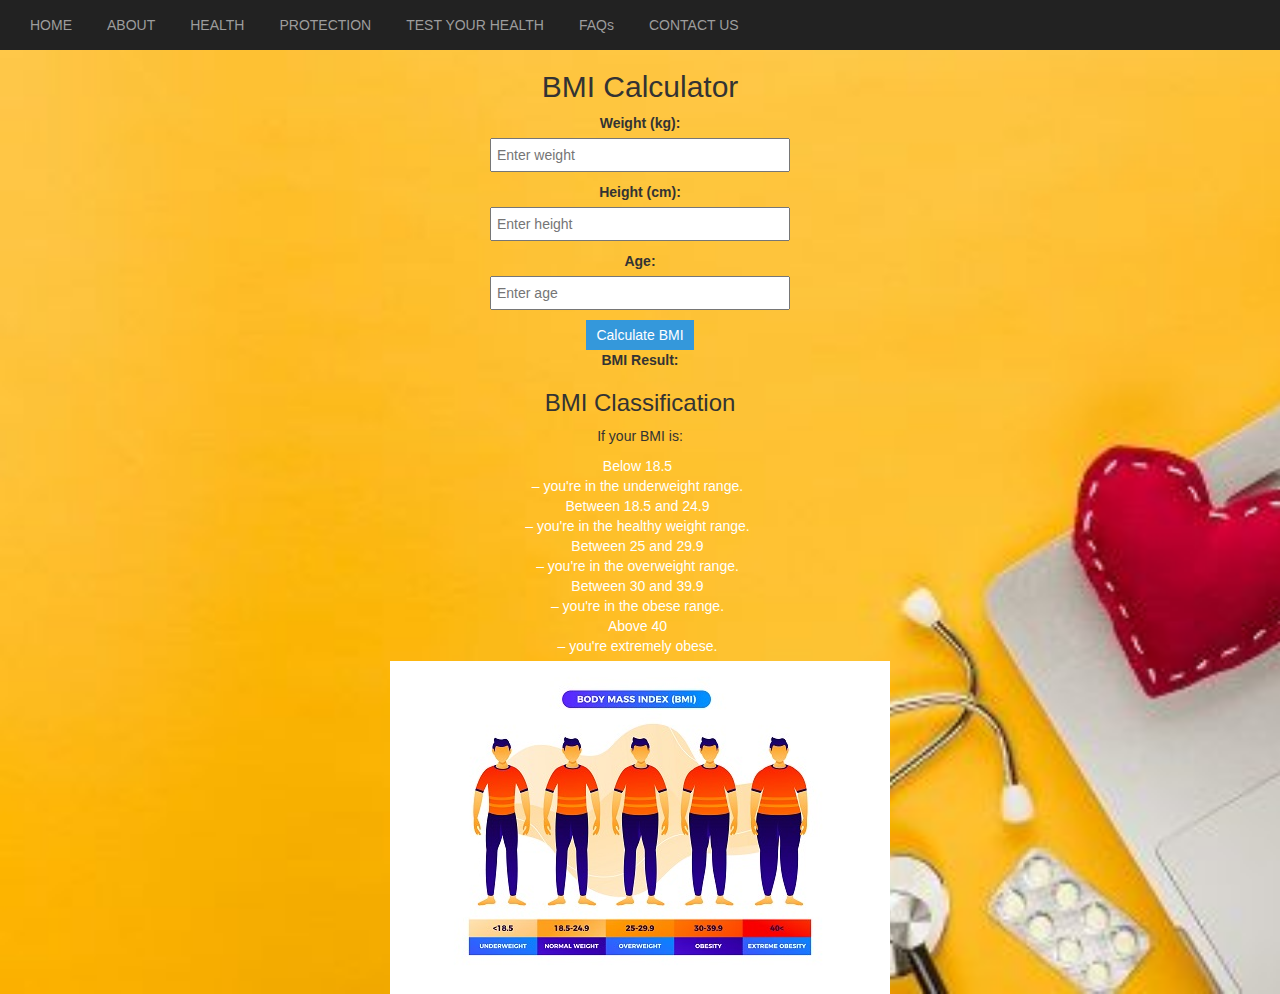
==== bmi.html @ 41a97662 "Add files via upload" ====
<!DOCTYPE html>
<html>
<head>
    <title>BMI Calculator</title>
    <meta charset="utf-8">
    <meta name="viewport" content="width=device-width, initial-scale=1">

    <link rel="stylesheet" href="https://maxcdn.bootstrapcdn.com/bootstrap/3.4.0/css/bootstrap.min.css">
    <link href="https://fonts.googleapis.com/css?family=Cinzel+Decorative&amp;display=swap" rel="stylesheet">

    <link rel="stylesheet" href="https://cdnjs.cloudflare.com/ajax/libs/font-awesome/4.7.0/css/font-awesome.min.css">

    <link rel="stylesheet" type="text/css" href="style.css">

    <link rel="stylesheet" href="style.css">
    <style>
        body {
            font-family: Arial, sans-serif;
        }
        .calculator {
            width: 300px;
            margin: 0 auto;
        }
        label {
            display: block;
            margin-bottom: 5px;
        }
        input {
            width: 100%;
            padding: 5px;
            margin-bottom: 10px;
        }
        button {
            padding: 5px 10px;
            background-color: #3498db;
            color: #fff;
            border: none;
            cursor: pointer;
        }
    </style>
</head>
<body>
    <nav class="navbar-inverse my_nav_bar">
        <div class="navbar-header">
            <button type="button" class="navbar-toggle" data-toggle="collapse" data-target="#myNavbar">
                <span class="icon-bar"></span>
                <span class="icon-bar"></span>HEALTH FIT GO</a>

        </div>

        <div class="collapse navbar-collapse" id="myNavbar">
            <ul class="nav navbar-nav">
                <li><a href="index.html">HOME</a></li>
                <li><a href="about.html">ABOUT</a></li>
                <li><a href="">HEALTH</a>
                  <ul>
                    <li><a href="wihealth.html">What is health?</a></li>
                    <li><a href="heallife.html">How to Live Healthy Life?</a></li>
                  </ul>
                </li>
                <li><a href="">PROTECTION</a>
                    <ul>
                        <li><a href="fa.html">First Aid</a></li>
                        <li><a href="mk.html">Mask</a></li>
                        <li><a href="prot.html">Vaccination</a></li>
                    </ul>
                </li>
                <li><a href="">TEST YOUR HEALTH</a>
                    <ul>
                        <li><a href="bmi.html">Physical Health</a></li>
                        <li><a href="mh.html">Mental Health</a></li>
                      </ul>
                </li>
                <li><a href="faq.html">FAQs</a></li>
                <li><a href="contact.html">CONTACT US</a></li>
            </ul>
        </div>

    </nav>
    <center>
     <div class="calculator">
        <h2>BMI Calculator</h2>
        <label for="weight">Weight (kg):</label>
        <input type="number" id="weight" placeholder="Enter weight" required>
        
        <label for="height">Height (cm):</label>
        <input type="number" id="height" placeholder="Enter height" required>
        
        <label for="age">Age:</label>
        <input type="number" id="age" placeholder="Enter age" required>
        
        <button onclick="calculateBMI()">Calculate BMI</button>
        
        <p><strong>BMI Result:</strong> <span id="result"></span></p>

        <h3>BMI Classification</h3>
        <p>If your BMI is:</p>
        <ul>
          <li>Below 18.5 <br>– you're in the underweight range.</li>
          <li>Between 18.5 and 24.9 <br>– you're in the healthy weight range.</li>
          <li>Between 25 and 29.9 <br>– you're in the overweight range.</li>
          <li>Between 30 and 39.9 <br>– you're in the obese range.</li>
          <li>Above 40 <br>– you're extremely obese.</li>
     </div>
     <img src="BMI.jpg">
    </center>

    <script src="main.js"></script>
</body>
</html>
---- style.css ----
ul {
    list-style-type: none;
    margin: 5px;
    padding: 0;
    color: white;
    
}
li {
    display: block;
    margin-right: 5px;
    position: relative;
    color: white;
}
li a {
    display: block;
    padding: 5px;
    text-decoration: none;
    color: white;
}
ul ul {
    display: none;
    margin-left: 10px;
}
li:hover ul {
    display: block;
}

body {
    background-image: url("bg.jpg");
    background-size: cover;
}
li:hover a{
    font-weight: bold;
}

#hpi {
      font-size: x-large;
      font-weight: 500;
      font-style: italic;
      font-family: Cambria, Cochin, Georgia, Times, 'Times New Roman', serif;
      color: white;
}

#yhyw {
    font-weight: 600;
}

#m {
    color: red;
    font-weight: 400;
    -webkit-text-stroke: 1px;
}

#d {
    width: 50%;
}

.g {
    display: flex;
}

#hpic {
    margin-left: 70px;
    margin-top: 10px;
}

#fapic {
    margin-left: -190px;
    margin-top: 70px;
}

#i {
    font-size: large;
    margin-left: -40px;
}
---- style.css ----
ul {
    list-style-type: none;
    margin: 5px;
    padding: 0;
    color: white;
    
}
li {
    display: block;
    margin-right: 5px;
    position: relative;
    color: white;
}
li a {
    display: block;
    padding: 5px;
    text-decoration: none;
    color: white;
}
ul ul {
    display: none;
    margin-left: 10px;
}
li:hover ul {
    display: block;
}

body {
    background-image: url("bg.jpg");
    background-size: cover;
}
li:hover a{
    font-weight: bold;
}

#hpi {
      font-size: x-large;
      font-weight: 500;
      font-style: italic;
      font-family: Cambria, Cochin, Georgia, Times, 'Times New Roman', serif;
      color: white;
}

#yhyw {
    font-weight: 600;
}

#m {
    color: red;
    font-weight: 400;
    -webkit-text-stroke: 1px;
}

#d {
    width: 50%;
}

.g {
    display: flex;
}

#hpic {
    margin-left: 70px;
    margin-top: 10px;
}

#fapic {
    margin-left: -190px;
    margin-top: 70px;
}

#i {
    font-size: large;
    margin-left: -40px;
}
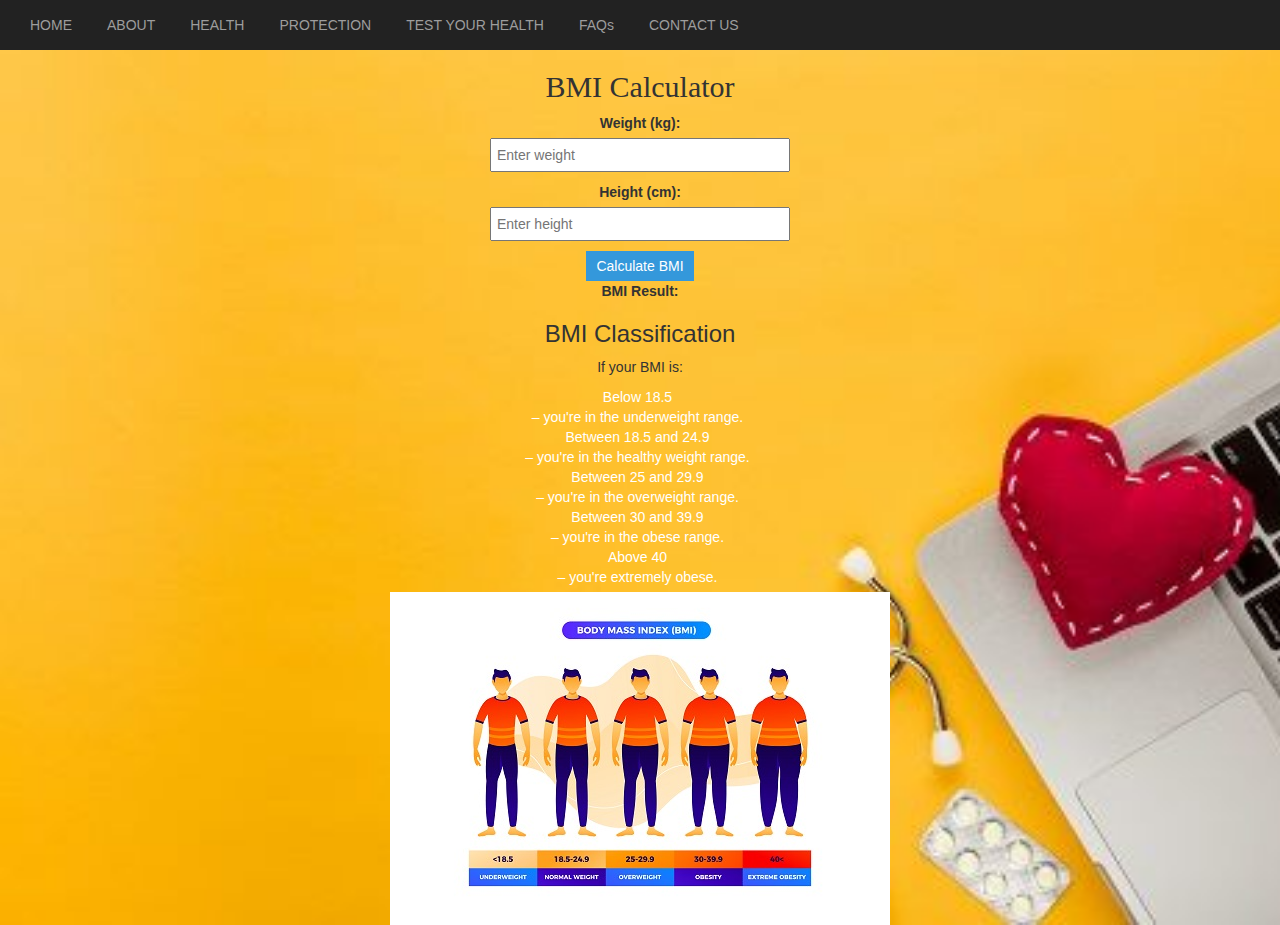
==== commit fa33092b: "Add files via upload" ====
--- a/bmi.html
+++ b/bmi.html
@@ -79,15 +79,12 @@
     </nav>
     <center>
      <div class="calculator">
-        <h2>BMI Calculator</h2>
+        <h2 class="hfp">BMI Calculator</h2>
         <label for="weight">Weight (kg):</label>
         <input type="number" id="weight" placeholder="Enter weight" required>
         
         <label for="height">Height (cm):</label>
         <input type="number" id="height" placeholder="Enter height" required>
-        
-        <label for="age">Age:</label>
-        <input type="number" id="age" placeholder="Enter age" required>
         
         <button onclick="calculateBMI()">Calculate BMI</button>
         
--- a/style.css
+++ b/style.css
@@ -72,4 +72,47 @@
 #i {
     font-size: large;
     margin-left: -40px;
+}
+
+#atceo {
+    width: 100%;
+    background-color: #85e4ff;
+    height: 250px;
+    border-radius: 150px;
+}
+
+#ceop {
+    background-color: aliceblue;
+    border-radius: 40px;   
+    width: 30%; 
+    height: 200px;
+    margin-top: 25px;
+}
+
+#aah {
+    margin-top: 100px;
+    margin-left: 250px;
+    font-family: 'Courier New', Courier, monospace;
+    font-weight: 600;
+}
+
+#gpic {
+    margin-top: 7px;
+    border-radius: 70px;
+}
+
+#myname {
+    font-family: Verdana, Geneva, Tahoma, sans-serif;
+    font-size: medium;
+    font-weight: 600;
+}
+
+.ahfg {
+    font-family: 'Times New Roman', Times, serif;
+    font-size: 22px;
+    font-weight: 500;
+}
+
+.hfp {
+    font-family: cursive;
 }--- a/style.css
+++ b/style.css
@@ -72,4 +72,47 @@
 #i {
     font-size: large;
     margin-left: -40px;
+}
+
+#atceo {
+    width: 100%;
+    background-color: #85e4ff;
+    height: 250px;
+    border-radius: 150px;
+}
+
+#ceop {
+    background-color: aliceblue;
+    border-radius: 40px;   
+    width: 30%; 
+    height: 200px;
+    margin-top: 25px;
+}
+
+#aah {
+    margin-top: 100px;
+    margin-left: 250px;
+    font-family: 'Courier New', Courier, monospace;
+    font-weight: 600;
+}
+
+#gpic {
+    margin-top: 7px;
+    border-radius: 70px;
+}
+
+#myname {
+    font-family: Verdana, Geneva, Tahoma, sans-serif;
+    font-size: medium;
+    font-weight: 600;
+}
+
+.ahfg {
+    font-family: 'Times New Roman', Times, serif;
+    font-size: 22px;
+    font-weight: 500;
+}
+
+.hfp {
+    font-family: cursive;
 }